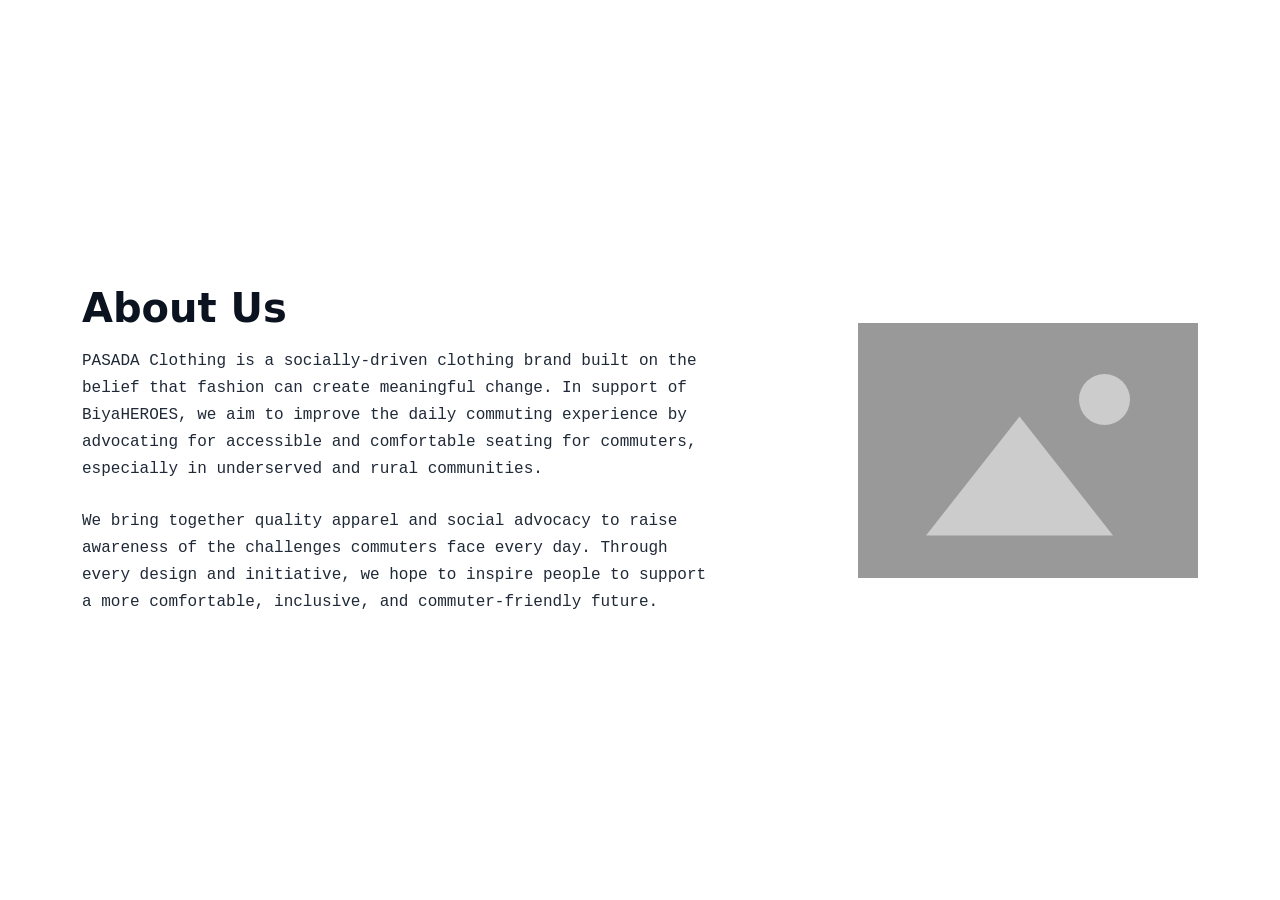
==== about.html @ 728de7fd "Added about.html for company information" ====
<!doctype html>
<html lang="en">

<head>
    <meta charset="UTF-8">
    <meta name="viewport"
          content="width=device-width, initial-scale=1.0">

    <title>About Us | PASADA</title>

    <!-- Bootstrap CSS -->
    <link
        href="https://cdn.jsdelivr.net/npm/bootstrap@5.3.9/dist/css/bootstrap.min.css"
        rel="stylesheet">

    <!-- Bootstrap Icons -->
    <link
        rel="stylesheet"
        href="https://cdn.jsdelivr.net/npm/bootstrap-icons@1.13.1/font/bootstrap-icons.min.css">

    <!-- Custom CSS -->
    <link rel="stylesheet" href="css/style.css">

</head>

<body class="d-flex flex-column min-vh-100">

    <!-- HEADER -->
    <div id="site-header"></div>


    <!-- MAIN CONTENT -->
    <main class="flex-grow-1 d-flex align-items-center py-5">

        <!-- About Us Section -->
        <section class="about-section container">

            <div class="row align-items-center justify-content-between g-4 g-lg-5">

                <!-- Left: About Us Copy -->
                <div class="col-12 col-md-7">

                    <h1 class="fw-bold mb-3" style="color: #0c1320;">About Us</h1>

                    <p class="font-monospace mb-4" style="line-height: 1.7; color: #1f2937;">
                        PASADA Clothing is a socially-driven clothing brand built on the belief that fashion can create meaningful change. In support of BiyaHEROES, we aim to improve the daily commuting experience by advocating for accessible and comfortable seating for commuters, especially in underserved and rural communities.
                    </p>

                    <p class="font-monospace mb-0" style="line-height: 1.7; color: #1f2937;">
                        We bring together quality apparel and social advocacy to raise awareness of the challenges commuters face every day. Through every design and initiative, we hope to inspire people to support a more comfortable, inclusive, and commuter-friendly future.
                    </p>

                </div>

                <!-- Right: Image Placeholder -->
                <div class="col-12 col-md-4">
                    <div class="ratio ratio-4x3 mx-auto" style="max-width: 360px; background-color: #999999;">
                        <svg viewBox="0 0 200 150" class="w-100 h-100" xmlns="http://www.w3.org/2000/svg">
                            <rect width="200" height="150" fill="#999999"/>
                            <circle cx="145" cy="45" r="15" fill="#cccccc"/>
                            <polygon points="40,125 95,55 150,125" fill="#cccccc"/>
                        </svg>
                    </div>
                </div>

            </div>

        </section>

    </main>


    <!-- FOOTER -->
    <div id="site-footer"></div>


    <!-- Bootstrap JavaScript -->
    <script
        src="https://cdn.jsdelivr.net/npm/bootstrap@5.3.9/dist/js/bootstrap.bundle.min.js">
    </script>

    <!-- Shared Components JavaScript -->
    <script src="js/components.js"></script>

</body>
</html>
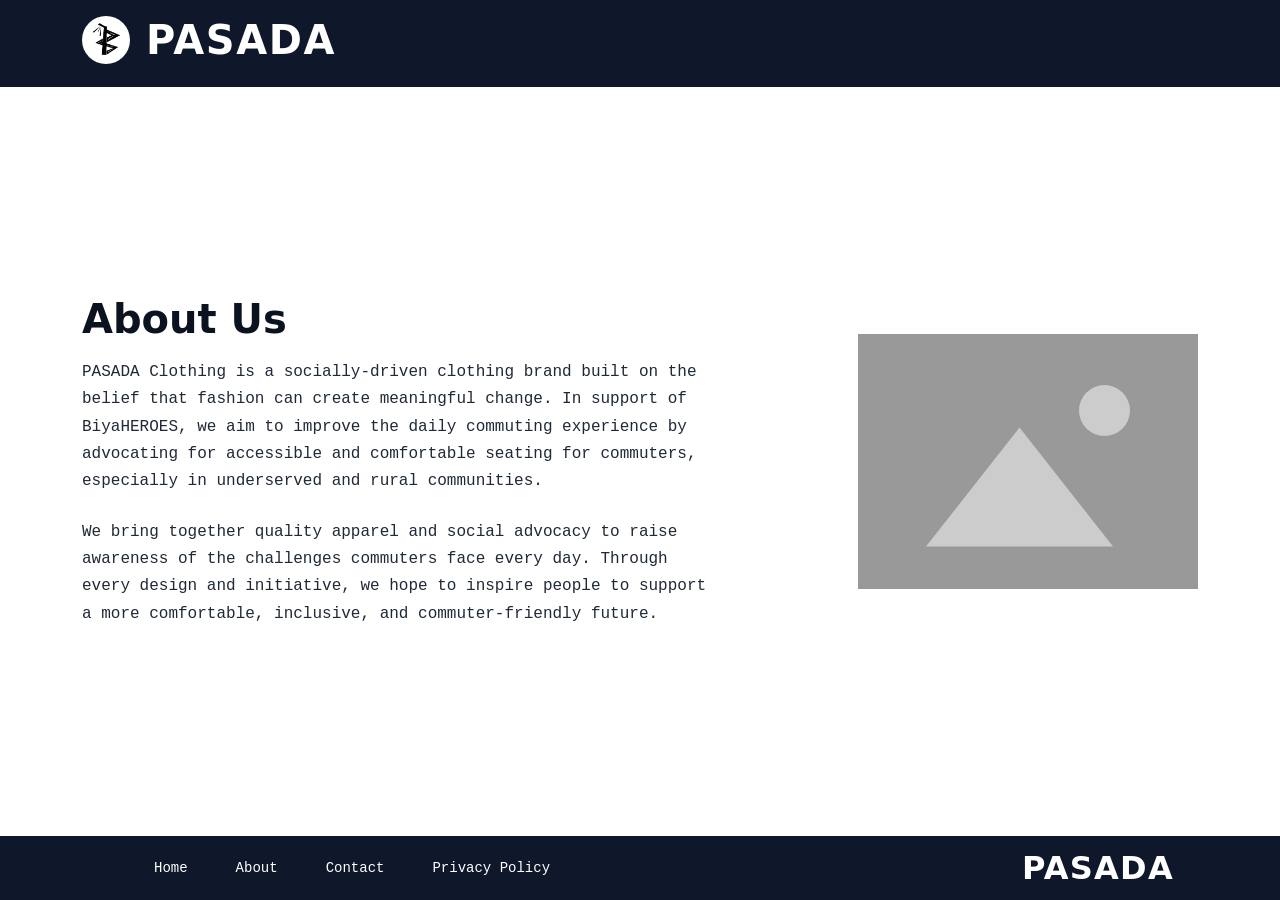
==== commit c0d04aee: "added header and footer" ====
--- a/about.html
+++ b/about.html
@@ -6,7 +6,7 @@
     <meta name="viewport"
           content="width=device-width, initial-scale=1.0">
 
-    <title>About Us | PASADA</title>
+    <title>Home | PASADA</title>
 
     <!-- Bootstrap CSS -->
     <link
@@ -26,8 +26,16 @@
 <body class="d-flex flex-column min-vh-100">
 
     <!-- HEADER -->
-    <div id="site-header"></div>
-
+    <header id="site-header" class="py-3" style="background-color: #0F172A;">
+        <div class="container">
+            <a href="#" class="d-inline-flex align-items-center gap-3 text-decoration-none text-white">
+               <!-- Brand Logo -->
+                <img src="logo.png" alt="PASADA Logo" class="rounded-circle bg-white flex-shrink-0 p-1" style="width: 48px; height: 48px; object-fit: contain;">
+                <!-- Brand Title -->
+                <span class="fw-bold fs-1 lh-1" style="letter-spacing: 0.04em;">PASADA</span>
+            </a>
+        </div>
+    </header>
 
     <!-- MAIN CONTENT -->
     <main class="flex-grow-1 d-flex align-items-center py-5">
@@ -69,9 +77,8 @@
 
     </main>
 
-
     <!-- FOOTER -->
-    <div id="site-footer"></div>
+    <div id="site-footer" data-include="footer.html"></div>
 
 
     <!-- Bootstrap JavaScript -->
@@ -82,5 +89,14 @@
     <!-- Shared Components JavaScript -->
     <script src="js/components.js"></script>
 
+    <!-- Load footer.html -->
+    <script>
+        fetch('footer.html')
+            .then(response => response.text())
+            .then(data => {
+                document.getElementById('site-footer').innerHTML = data;
+            });
+    </script>
+
 </body>
 </html>
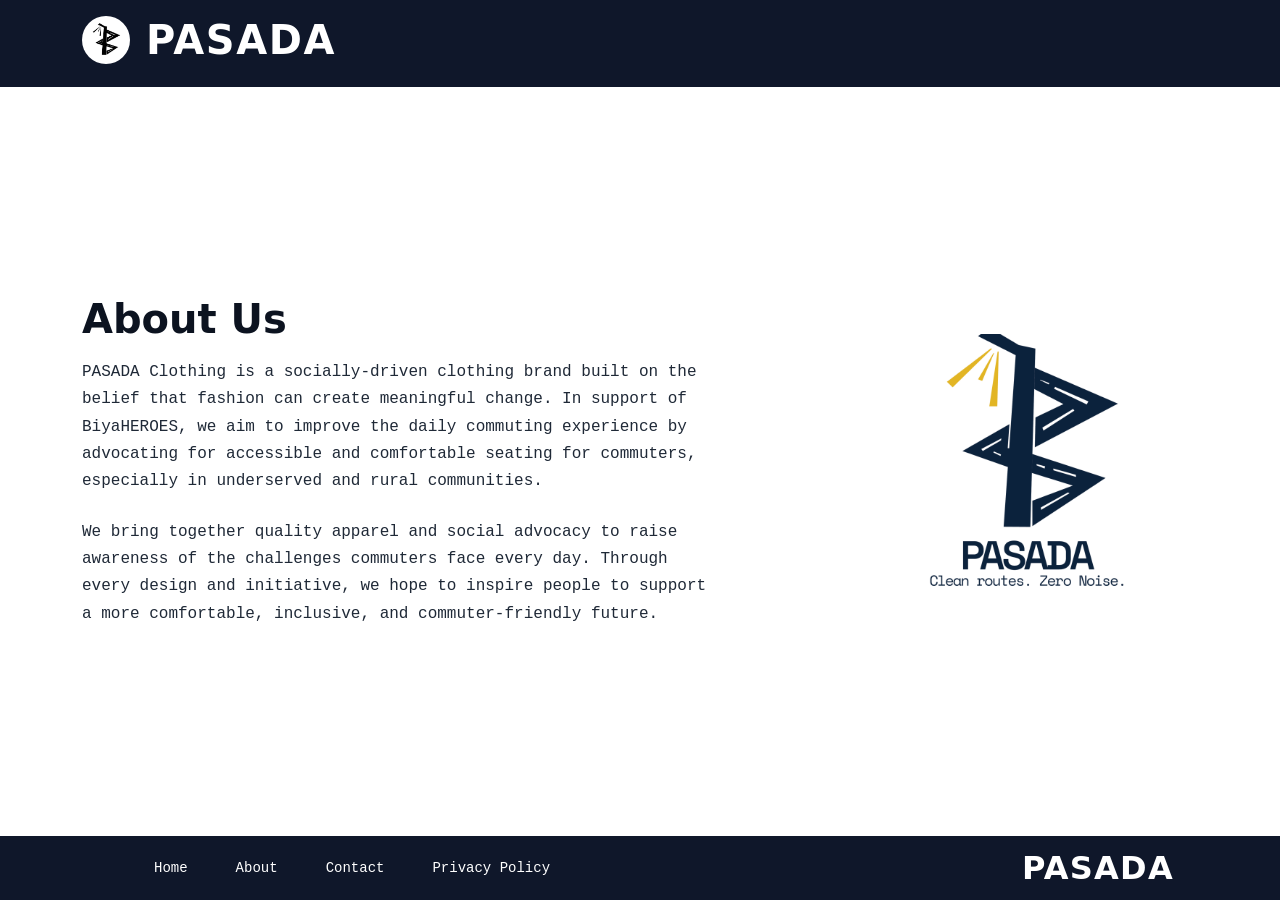
==== commit d1ea6235: "Updated the image and tab title" ====
--- a/about.html
+++ b/about.html
@@ -6,7 +6,7 @@
     <meta name="viewport"
           content="width=device-width, initial-scale=1.0">
 
-    <title>Home | PASADA</title>
+    <title>About | PASADA</title>
 
     <!-- Bootstrap CSS -->
     <link
@@ -60,18 +60,16 @@
 
                 </div>
 
-                <!-- Right: Image Placeholder -->
+                <!-- Right: About Us Image -->
                 <div class="col-12 col-md-4">
-                    <div class="ratio ratio-4x3 mx-auto" style="max-width: 360px; background-color: #999999;">
-                        <svg viewBox="0 0 200 150" class="w-100 h-100" xmlns="http://www.w3.org/2000/svg">
-                            <rect width="200" height="150" fill="#999999"/>
-                            <circle cx="145" cy="45" r="15" fill="#cccccc"/>
-                            <polygon points="40,125 95,55 150,125" fill="#cccccc"/>
-                        </svg>
-                    </div>
+                     <div class="ratio ratio-4x3 mx-auto" style="max-width: 400px;">
+                        <img
+                            src="logo-contact.png"
+                            alt="PASADA Clothing and Commuter Advocacy"
+                            class="img-fluid w-100 h-100 rounded"
+                            style="object-fit: cover;">
+                     </div>
                 </div>
-
-            </div>
 
         </section>
 
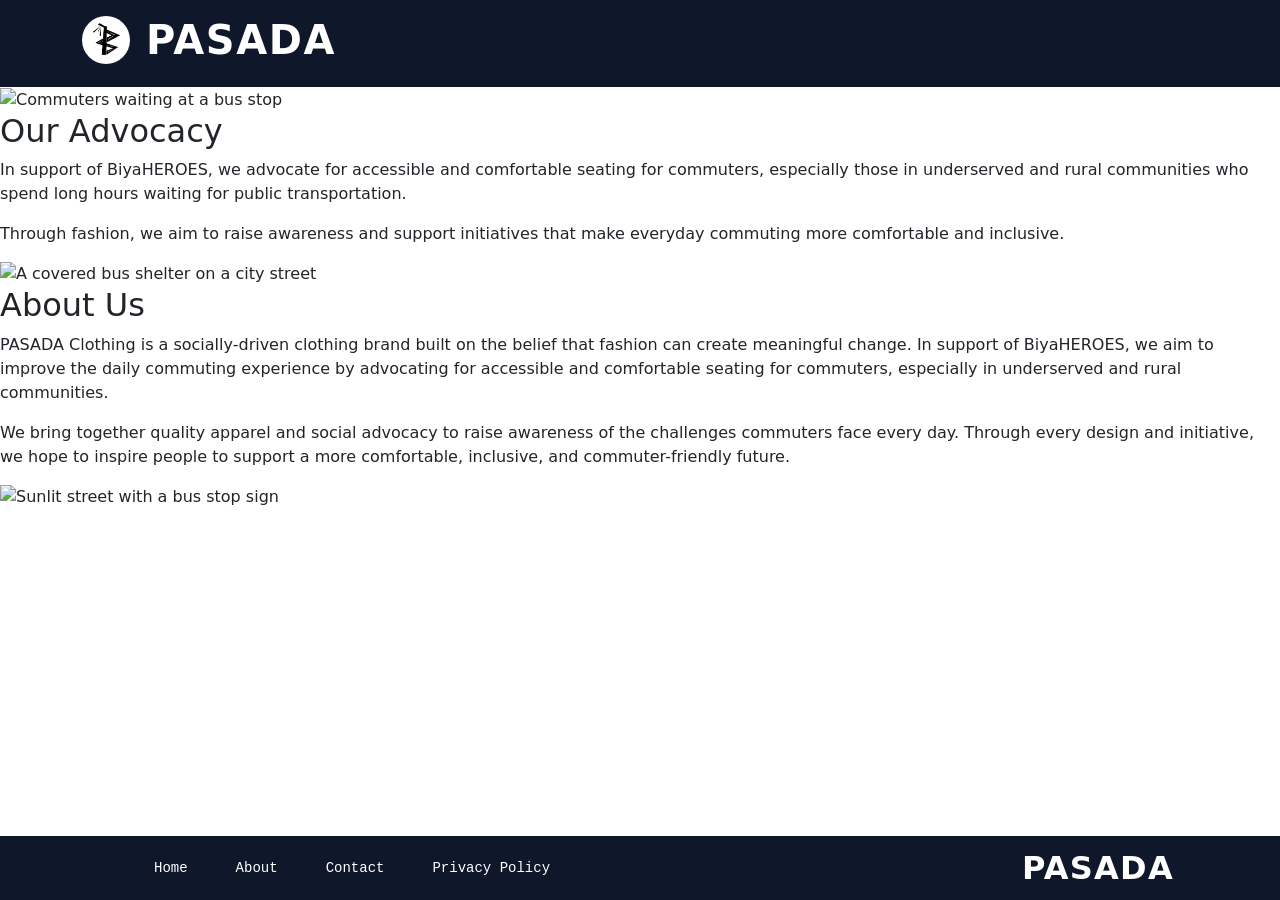
==== commit 48b405ed: "Refactor about.html structure and content" ====
--- a/about.html
+++ b/about.html
@@ -3,98 +3,75 @@
 
 <head>
     <meta charset="UTF-8">
-    <meta name="viewport"
-          content="width=device-width, initial-scale=1.0">
+    <meta name="viewport" content="width=device-width, initial-scale=1.0">
 
     <title>About | PASADA</title>
 
     <!-- Bootstrap CSS -->
-    <link
-        href="https://cdn.jsdelivr.net/npm/bootstrap@5.3.9/dist/css/bootstrap.min.css"
-        rel="stylesheet">
+    <link href="https://cdn.jsdelivr.net/npm/bootstrap@5.3.9/dist/css/bootstrap.min.css" rel="stylesheet">
 
     <!-- Bootstrap Icons -->
-    <link
-        rel="stylesheet"
-        href="https://cdn.jsdelivr.net/npm/bootstrap-icons@1.13.1/font/bootstrap-icons.min.css">
+    <link rel="stylesheet" href="https://cdn.jsdelivr.net/npm/bootstrap-icons@1.13.1/font/bootstrap-icons.min.css">
+
+    <!-- Fonts: Space Grotesk + Space Mono -->
+    <link rel="preconnect" href="https://fonts.googleapis.com">
+    <link rel="preconnect" href="https://fonts.gstatic.com" crossorigin>
+    <link href="https://fonts.googleapis.com/css2?family=Space+Grotesk:wght@300..700&family=Space+Mono:ital,wght@0,400;0,700;1,400;1,700&display=swap" rel="stylesheet">
 
     <!-- Custom CSS -->
-    <link rel="stylesheet" href="css/style.css">
+    <link rel="stylesheet" href="style.css">
 
 </head>
 
 <body class="d-flex flex-column min-vh-100">
 
     <!-- HEADER -->
-    <header id="site-header" class="py-3" style="background-color: #0F172A;">
-        <div class="container">
-            <a href="#" class="d-inline-flex align-items-center gap-3 text-decoration-none text-white">
-               <!-- Brand Logo -->
-                <img src="logo.png" alt="PASADA Logo" class="rounded-circle bg-white flex-shrink-0 p-1" style="width: 48px; height: 48px; object-fit: contain;">
-                <!-- Brand Title -->
-                <span class="fw-bold fs-1 lh-1" style="letter-spacing: 0.04em;">PASADA</span>
-            </a>
-        </div>
-    </header>
+    <header id="site-header" data-variant="circle"></header>
 
     <!-- MAIN CONTENT -->
-    <main class="flex-grow-1 d-flex align-items-center py-5">
+    <main class="flex-grow-1">
 
-        <!-- About Us Section -->
-        <section class="about-section container">
+        <!-- OUR ADVOCACY -->
+        <section class="advocacy">
+            <div class="page-container">
+                <div class="advocacy-grid">
+                    <img src="images/advocacy-left.png" alt="Commuters waiting at a bus stop" class="adv-left" loading="lazy">
 
-            <div class="row align-items-center justify-content-between g-4 g-lg-5">
+                    <div class="advocacy-text">
+                        <h2>Our Advocacy</h2>
+                        <p>In support of BiyaHEROES, we advocate for accessible and comfortable seating for commuters, especially those in underserved and rural communities who spend long hours waiting for public transportation.</p>
+                        <p>Through fashion, we aim to raise awareness and support initiatives that make everyday commuting more comfortable and inclusive.</p>
+                    </div>
 
-                <!-- Left: About Us Copy -->
-                <div class="col-12 col-md-7">
+                    <img src="images/advocacy-right.png" alt="A covered bus shelter on a city street" class="adv-right" loading="lazy">
+                </div>
+            </div>
+        </section>
 
-                    <h1 class="fw-bold mb-3" style="color: #0c1320;">About Us</h1>
-
-                    <p class="font-monospace mb-4" style="line-height: 1.7; color: #1f2937;">
-                        PASADA Clothing is a socially-driven clothing brand built on the belief that fashion can create meaningful change. In support of BiyaHEROES, we aim to improve the daily commuting experience by advocating for accessible and comfortable seating for commuters, especially in underserved and rural communities.
-                    </p>
-
-                    <p class="font-monospace mb-0" style="line-height: 1.7; color: #1f2937;">
-                        We bring together quality apparel and social advocacy to raise awareness of the challenges commuters face every day. Through every design and initiative, we hope to inspire people to support a more comfortable, inclusive, and commuter-friendly future.
-                    </p>
-
+        <!-- ABOUT US -->
+        <section class="about">
+            <div class="page-container">
+                <div class="about-grid">
+                    <div>
+                        <h2>About Us</h2>
+                        <p>PASADA Clothing is a socially-driven clothing brand built on the belief that fashion can create meaningful change. In support of BiyaHEROES, we aim to improve the daily commuting experience by advocating for accessible and comfortable seating for commuters, especially in underserved and rural communities.</p>
+                        <p>We bring together quality apparel and social advocacy to raise awareness of the challenges commuters face every day. Through every design and initiative, we hope to inspire people to support a more comfortable, inclusive, and commuter-friendly future.</p>
+                    </div>
+                    <img src="images/about-us.png" alt="Sunlit street with a bus stop sign" loading="lazy">
                 </div>
-
-                <!-- Right: About Us Image -->
-                <div class="col-12 col-md-4">
-                     <div class="ratio ratio-4x3 mx-auto" style="max-width: 400px;">
-                        <img
-                            src="logo-contact.png"
-                            alt="PASADA Clothing and Commuter Advocacy"
-                            class="img-fluid w-100 h-100 rounded"
-                            style="object-fit: cover;">
-                     </div>
-                </div>
-
+            </div>
         </section>
 
     </main>
 
     <!-- FOOTER -->
-    <div id="site-footer" data-include="footer.html"></div>
-
+    <footer id="site-footer"></footer>
 
     <!-- Bootstrap JavaScript -->
-    <script
-        src="https://cdn.jsdelivr.net/npm/bootstrap@5.3.9/dist/js/bootstrap.bundle.min.js">
-    </script>
+    <script src="https://cdn.jsdelivr.net/npm/bootstrap@5.3.9/dist/js/bootstrap.bundle.min.js"></script>
 
-    <!-- Shared Components JavaScript -->
-    <script src="js/components.js"></script>
-
-    <!-- Load footer.html -->
-    <script>
-        fetch('footer.html')
-            .then(response => response.text())
-            .then(data => {
-                document.getElementById('site-footer').innerHTML = data;
-            });
-    </script>
+    <!-- Shared Components (header + footer) -->
+    <script src="components.js"></script>
 
 </body>
 </html>
--- a/style.css
+++ b/style.css
@@ -0,0 +1,31 @@
+:root {
+    --primary: #0F172A;
+    --secondary: #E3B624;
+    --secondary2: #64748B;
+    --neutral: #FFFFFF;
+}
+  
+.pasada-nav {
+    background: var(--primary);
+    color: var(--neutral);
+    text-decoration: none;
+    letter-spacing: 0.04em;
+    font-family: "Space Grotesk", Arial, Helvetica, sans-serif;
+}
+
+.drawer-body {
+    background-color: var(--primary);
+  }
+
+.drawer-header {
+    background: var(--primary);
+}
+
+.pasada-body {
+    color: var(--primary);
+    font-family: "Space Mono", Arial, Helvetica, sans-serif;
+}
+
+body {
+    background: var(--neutral);
+  }
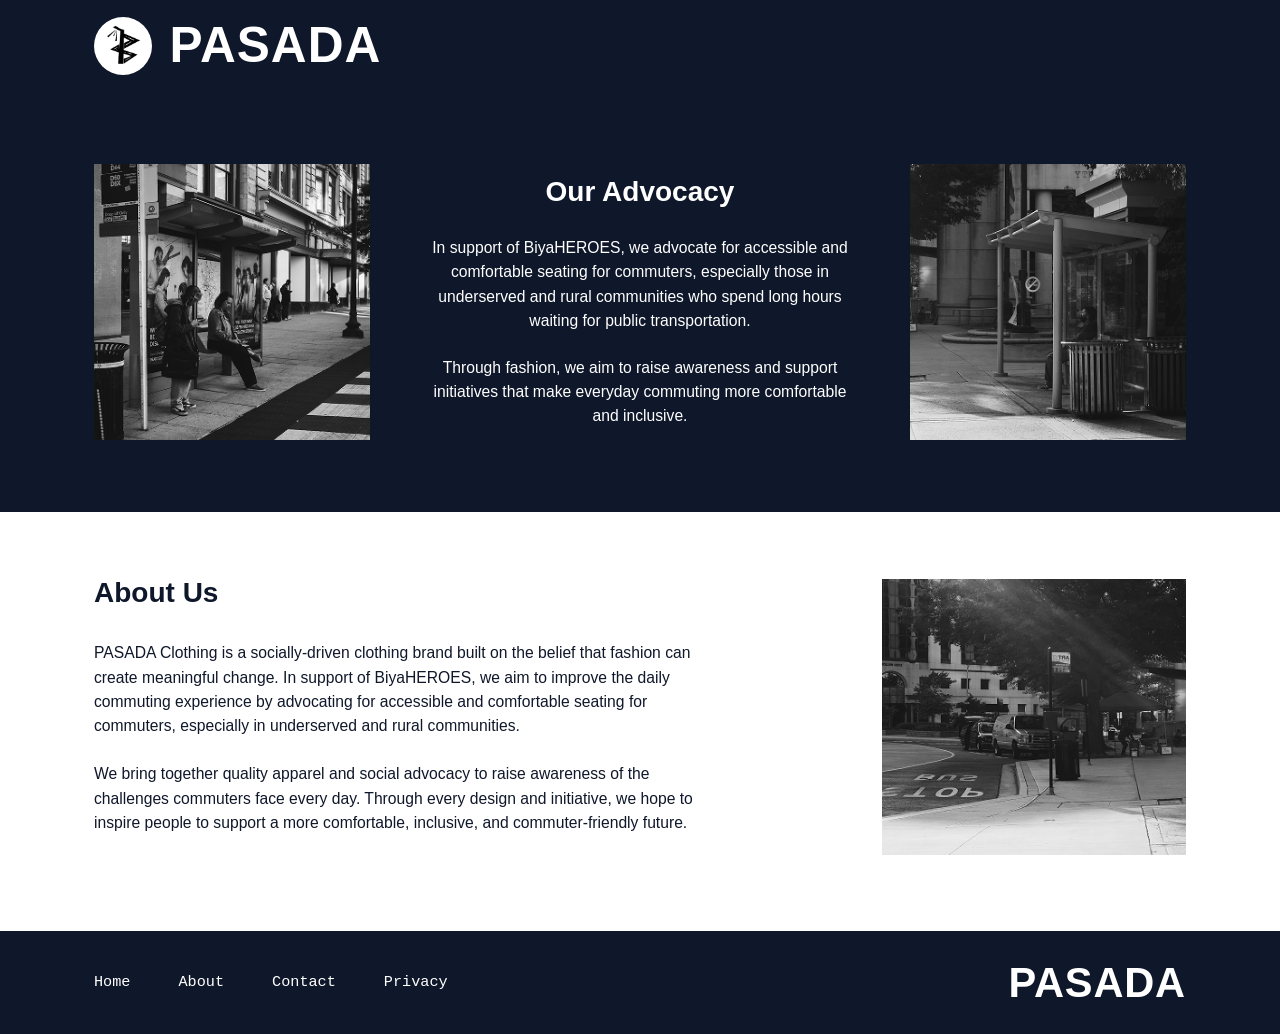
==== commit 57aa701e: "Update image source paths in about.html" ====
--- a/about.html
+++ b/about.html
@@ -35,7 +35,7 @@
         <section class="advocacy">
             <div class="page-container">
                 <div class="advocacy-grid">
-                    <img src="images/advocacy-left.png" alt="Commuters waiting at a bus stop" class="adv-left" loading="lazy">
+                    <img src="advocacy-left.png" alt="Commuters waiting at a bus stop" class="adv-left" loading="lazy">
 
                     <div class="advocacy-text">
                         <h2>Our Advocacy</h2>
@@ -43,7 +43,7 @@
                         <p>Through fashion, we aim to raise awareness and support initiatives that make everyday commuting more comfortable and inclusive.</p>
                     </div>
 
-                    <img src="images/advocacy-right.png" alt="A covered bus shelter on a city street" class="adv-right" loading="lazy">
+                    <img src="advocacy-right.png" alt="A covered bus shelter on a city street" class="adv-right" loading="lazy">
                 </div>
             </div>
         </section>
@@ -57,7 +57,7 @@
                         <p>PASADA Clothing is a socially-driven clothing brand built on the belief that fashion can create meaningful change. In support of BiyaHEROES, we aim to improve the daily commuting experience by advocating for accessible and comfortable seating for commuters, especially in underserved and rural communities.</p>
                         <p>We bring together quality apparel and social advocacy to raise awareness of the challenges commuters face every day. Through every design and initiative, we hope to inspire people to support a more comfortable, inclusive, and commuter-friendly future.</p>
                     </div>
-                    <img src="images/about-us.png" alt="Sunlit street with a bus stop sign" loading="lazy">
+                    <img src="about-us.png" alt="Sunlit street with a bus stop sign" loading="lazy">
                 </div>
             </div>
         </section>
--- a/style.css
+++ b/style.css
@@ -1,31 +1,330 @@
 :root {
-    --primary: #0F172A;
-    --secondary: #E3B624;
-    --secondary2: #64748B;
+    --primary: #0F172A;     /* navy */
+    --secondary: #E3B624;   /* gold */
+    --secondary2: #64748B;  /* slate */
     --neutral: #FFFFFF;
-}
-  
-.pasada-nav {
+    --gray-100: #E5E7EB;    /* form fields */
+    --gray-200: #D9D9D9;    /* sidebar, avatars */
+    --gray-300: #D0D0D0;    /* size / qty buttons */
+    --gray-500: #9B9B9B;    /* image placeholders */
+
+    --font-sans: "Space Grotesk", Arial, Helvetica, sans-serif;
+    --font-mono: "Space Mono", "Courier New", monospace;
+}
+
+*, *::before, *::after { box-sizing: border-box; }
+
+body {
+    margin: 0;
+    background: var(--neutral);
+    color: var(--primary);
+    font-family: var(--font-sans);
+}
+
+.font-mono { font-family: var(--font-mono); }
+.text-slate { color: var(--secondary2); }
+
+.page-container {
+    width: 100%;
+    max-width: 1140px;
+    margin-inline: auto;
+    padding-inline: 1.5rem;
+}
+
+/* ---------- Header (all pages except Home) ---------- */
+.site-header {
     background: var(--primary);
     color: var(--neutral);
+}
+.site-header .brand {
+    display: inline-flex;
+    align-items: center;
+    gap: 1.1rem;
+    padding-block: 1.05rem;
+    color: inherit;
     text-decoration: none;
-    letter-spacing: 0.04em;
-    font-family: "Space Grotesk", Arial, Helvetica, sans-serif;
-}
-
-.drawer-body {
-    background-color: var(--primary);
-  }
-
-.drawer-header {
+}
+.brand-circle {
+    width: 58px; height: 58px;
+    border-radius: 50%;
+    background: #fff;
+    padding: 5px;
+    object-fit: contain;
+    flex-shrink: 0;
+}
+.brand-mark { height: 52px; width: auto; flex-shrink: 0; }
+.brand-word {
+    font-weight: 700;
+    font-size: clamp(2rem, 4.2vw, 3.1rem);
+    line-height: 1;
+    letter-spacing: .02em;
+}
+
+/* ---------- Header (Home – floats over hero) ---------- */
+.home-header {
+    position: absolute;
+    z-index: 3;
+    top: 2.5rem;
+    left: max(1.5rem, calc((100vw - 1140px) / 2 + 1.5rem));
+    right: 1.5rem;
+    max-width: 523px;
     background: var(--primary);
-}
-
-.pasada-body {
+    color: #fff;
+    display: flex;
+    align-items: center;
+    justify-content: space-between;
+    gap: 1rem;
+    padding: 1rem 2rem;
+}
+.home-header .brand { display: inline-flex; align-items: center; gap: .75rem; color: inherit; text-decoration: none; }
+.home-header .brand-mark { height: 46px; }
+.home-header .brand-word { font-size: 2.1rem; }
+.search-pill {
+    display: flex; align-items: center; gap: .5rem;
+    background: #fff; border-radius: 999px;
+    padding: .35rem .9rem;
+    flex: 1 1 180px; min-width: 0; max-width: 200px;
+}
+.search-pill i { color: var(--primary); font-size: .95rem; }
+.search-pill input {
+    border: 0; outline: 0; background: transparent; width: 100%;
+    font: 400 .72rem var(--font-sans); color: var(--primary);
+}
+@media (max-width: 575.98px) {
+    .home-header { top: 1rem; padding: .75rem 1rem; flex-wrap: wrap; }
+    .home-header .brand-word { font-size: 1.6rem; }
+    .search-pill { max-width: none; flex-basis: 100%; }
+}
+
+/* ---------- Footer ---------- */
+.site-footer {
+    background: var(--primary);
+    color: #fff;
+    margin-top: auto;
+}
+.site-footer .footer-inner {
+    display: flex; align-items: center; justify-content: space-between;
+    flex-wrap: wrap; gap: 1rem;
+    padding-block: 1.9rem;
+}
+.footer-nav { display: flex; flex-wrap: wrap; gap: 1.5rem 3rem; font-family: var(--font-mono); font-size: .95rem; }
+.footer-nav a, .footer-word { color: #fff; text-decoration: none; }
+.footer-nav a:hover { text-decoration: underline; }
+.footer-word { font-weight: 700; font-size: 2.6rem; line-height: 1; letter-spacing: .02em; }
+@media (max-width: 767.98px) {
+    .site-footer .footer-inner { flex-direction: column; text-align: center; }
+    .footer-nav { justify-content: center; gap: 1rem 1.75rem; }
+}
+
+/* HOME */
+.hero {
+    position: relative;
+    overflow: hidden;
+    color: #fff;
+    isolation: isolate;
+    padding: 9.5rem 0 3.25rem;
+}
+.hero::before {                      /* blurred B&W photo */
+    content: "";
+    position: absolute; inset: -20px;
+    background: url("street-bus-stop.png") center / cover no-repeat;
+    filter: blur(5px);
+    z-index: -2;
+}
+.hero::after {                       /* navy tint */
+    content: "";
+    position: absolute; inset: 0;
+    background: rgba(15, 23, 42, .62);
+    z-index: -1;
+}
+.hero-products { display: flex; justify-content: center; gap: 3rem; flex-wrap: wrap; }
+.hero-product { flex: 1 1 260px; max-width: 460px; text-align: center; color: #fff; text-decoration: none; }
+.hero-product img { height: 270px; width: auto; max-width: 100%; object-fit: contain; margin-bottom: 1.25rem; }
+.hero-product h1, .hero-product h2 { font-size: clamp(1.4rem, 2.4vw, 1.75rem); font-weight: 500; margin: 0 0 .15rem; }
+.hero-product p { font-family: var(--font-mono); font-size: 1.05rem; margin: 0; }
+.hero-product:hover img { transform: translateY(-4px); }
+.hero-product img { transition: transform .2s ease; }
+
+.tagline {
+    position: relative;
+    min-height: 360px;
+    display: flex; align-items: center;
+    color: #fff;
+    background: #111 url("tagline-jeepney.png") center / cover no-repeat;
+}
+.tagline h2 { font-size: 1.4rem; font-weight: 700; margin: 0; }
+
+.section-title {
+    text-align: center;
+    font-weight: 700;
+    font-size: 1.45rem;
     color: var(--primary);
-    font-family: "Space Mono", Arial, Helvetica, sans-serif;
-}
-
-body {
-    background: var(--neutral);
-  }+    margin: 0 0 3rem;
+}
+
+.featured { padding: 4.5rem 0 2.5rem; }
+.featured-grid { display: grid; grid-template-columns: repeat(3, 1fr); gap: 2rem; }
+.featured-item { display: block; color: inherit; text-decoration: none; max-width: 260px; margin-inline: auto; width: 100%; }
+.featured-item img { width: 100%; aspect-ratio: 1 / 1.05; object-fit: contain; margin-bottom: 1.25rem; }
+.featured-item h3 { font-family: var(--font-mono); font-weight: 700; font-size: 1.1rem; margin: 0 0 .15rem; }
+.featured-item p { color: var(--secondary2); font-size: .8rem; margin: 0; line-height: 1.5; }
+.featured-item:hover h3 { text-decoration: underline; }
+@media (max-width: 767.98px) { .featured-grid { grid-template-columns: 1fr; gap: 2.5rem; } }
+
+.categories { padding: 2.5rem 0 3rem; }
+.category-grid { display: grid; grid-template-columns: repeat(4, 1fr); gap: 2rem; text-align: center; }
+.category-item { color: var(--primary); text-decoration: none; }
+.category-item img { height: 120px; width: auto; margin-bottom: 1rem; }
+.category-item span { display: block; font-size: 1.05rem; }
+.category-item:hover span { text-decoration: underline; }
+@media (max-width: 575.98px) { .category-grid { grid-template-columns: repeat(2, 1fr); } }
+
+.promo {
+    position: relative;
+    max-width: 865px;
+    margin: 0 auto 4.5rem;
+    color: #fff;
+    min-height: 240px;
+    background: var(--primary);
+}
+.promo img { width: 100%; height: 100%; min-height: 240px; object-fit: cover; object-position: right center; display: block; position: absolute; inset: 0; }
+.promo-text { position: relative; padding: 4.5rem 2rem 1.5rem 2rem; }
+.promo-text { display: flex; flex-direction: column; justify-content: flex-end; min-height: 335px; }
+.promo-text h2 { font-size: 1.6rem; font-weight: 700; margin: 0; }
+.promo-text p { font-family: var(--font-mono); font-size: 1.05rem; margin: 0; }
+@media (max-width: 767.98px) { .promo { margin-inline: 1.5rem; } .promo-text { min-height: 240px; padding-top: 3rem; } }
+
+/* Advocacy + About (Home bottom & About page) */
+.advocacy { background: var(--primary); color: #fff; padding: 4.5rem 0; }
+.advocacy-grid {
+    display: grid; align-items: center; gap: 3.5rem;
+    grid-template-columns: 276px 1fr 276px;
+}
+.advocacy-grid img { width: 100%; aspect-ratio: 1; object-fit: cover; display: block; }
+.advocacy-grid .adv-left  { object-position: 30% 50%; }
+.advocacy-grid .adv-right { object-position: 28% 50%; }
+.advocacy-text { text-align: center; max-width: 420px; margin-inline: auto; }
+.advocacy-text h2 { font-size: 1.75rem; font-weight: 700; margin: 0 0 1.75rem; }
+.advocacy-text p { font-size: .98rem; line-height: 1.55; margin: 0 0 1.4rem; }
+.advocacy-text p:last-child { margin-bottom: 0; }
+@media (max-width: 991.98px) {
+    .advocacy-grid { grid-template-columns: 1fr; }
+    .advocacy-grid img { max-width: 320px; margin-inline: auto; }
+    .advocacy-grid .adv-left { order: 2; }
+    .advocacy-text { order: 1; }
+    .advocacy-grid .adv-right { order: 3; }
+}
+
+.about { padding: 4rem 0 4.5rem; }
+.about-grid { display: grid; grid-template-columns: 1fr 304px; gap: 4rem; align-items: center; }
+.about-grid h2 { font-size: 1.75rem; font-weight: 700; margin: 0 0 2rem; }
+.about-grid p { font-size: .98rem; line-height: 1.55; margin: 0 0 1.5rem; max-width: 600px; }
+.about-grid img { width: 100%; aspect-ratio: 304 / 276; object-fit: cover; object-position: 60% 50%; display: block; }
+@media (max-width: 767.98px) { .about-grid { grid-template-columns: 1fr; } .about-grid img { max-width: 320px; } }
+
+/* PRODUCT PAGE */
+.product-layout { display: grid; grid-template-columns: minmax(0, 1fr) 265px; flex: 1 0 auto; }
+.product-main { padding: 2.5rem 2.5rem 3rem max(1.5rem, calc((100vw - 1140px) / 2 + 1.5rem)); }
+.product-top { display: grid; grid-template-columns: 290px 1fr; gap: 3rem; align-items: start; margin-bottom: 2.75rem; }
+.product-photo img { width: 100%; height: auto; display: block; }
+.product-info h1 { font-size: clamp(2rem, 3.4vw, 2.5rem); font-weight: 700; margin: .5rem 0 0; color: #000; }
+.product-price { font-family: var(--font-mono); font-size: 1.9rem; margin: .1rem 0 1rem; color: #000; }
+
+.size-group { display: flex; gap: 4px; margin-bottom: 1.9rem; }
+.size-group label, .qty-box {
+    background: var(--gray-300);
+    font-family: var(--font-mono); font-size: 1.05rem;
+    min-width: 94px; height: 34px;
+    display: inline-flex; align-items: center; justify-content: center;
+    cursor: pointer; user-select: none; margin: 0;
+}
+.size-group input { position: absolute; opacity: 0; width: 1px; height: 1px; pointer-events: none; }
+.size-group { position: relative; }
+.size-group input:checked + label { background: var(--primary); color: #fff; }
+.size-group input:focus-visible + label { outline: 3px solid var(--secondary); outline-offset: 2px; }
+.qty-box { cursor: default; justify-content: space-between; padding: 0 .6rem; min-width: 94px; }
+.qty-box button { background: none; border: 0; padding: 0 .25rem; font: inherit; line-height: 1; cursor: pointer; color: inherit; }
+.qty-box output { min-width: 1.2em; text-align: center; }
+
+.btn-row { display: flex; flex-wrap: wrap; gap: 1.1rem; margin: 1.2rem 0 .6rem; }
+.btn-pasada {
+    font-family: var(--font-mono); font-size: 1.05rem;
+    border: 2px solid #000; border-radius: 0;
+    padding: .35rem 1.1rem; line-height: 1.4; cursor: pointer;
+}
+.btn-cart  { background: var(--secondary2); color: #fff; }
+.btn-order { background: var(--secondary);  color: #000; }
+.btn-pasada:hover { filter: brightness(1.08); }
+.btn-pasada:focus-visible { outline: 3px solid var(--primary); outline-offset: 2px; }
+.sold { font-size: .85rem; margin: 0; color: #000; }
+.cart-msg { font-family: var(--font-mono); font-size: .85rem; min-height: 1.3em; margin: .5rem 0 0; color: var(--secondary2); }
+
+.product-main h2 { font-size: 1.75rem; font-weight: 700; margin: 0 0 .9rem; color: #000; }
+.product-details p { font-family: var(--font-mono); font-size: 1.2rem; line-height: 1.5; margin: 0; color: #000; }
+.reviews { margin-top: 1.8rem; }
+.reviews h2 { font-size: 1.5rem; }
+.rating-row { display: flex; align-items: center; gap: 1.5rem; margin: 1rem 0 1.6rem; }
+.rating-row .score { font-size: 2.4rem; font-weight: 500; line-height: 1; padding-left: .25rem; }
+.stars { display: inline-flex; gap: .2rem; color: var(--secondary); }
+.stars .off { color: var(--gray-200); }
+.rating-row .stars { font-size: 2.1rem; gap: .5rem; }
+.review-list { display: grid; grid-template-columns: repeat(2, minmax(0, 1fr)); gap: 1.5rem; }
+.review { display: flex; align-items: flex-start; gap: .9rem; }
+.avatar { width: 64px; height: 64px; border-radius: 50%; background: var(--gray-200); flex-shrink: 0; }
+.review-body { flex: 1 1 auto; min-width: 0; }
+.review-body .stars { font-size: 1.15rem; margin-bottom: .1rem; }
+.review-body p { font-family: var(--font-mono); font-size: 1.05rem; margin: .45rem 0 0; color: #000; }
+.review-photo { width: 124px; height: 90px; flex-shrink: 0; background: var(--gray-500); }
+.review-photo svg { width: 100%; height: 100%; display: block; }
+
+.product-side { background: var(--gray-200); padding: 2rem 1.5rem; text-align: center; }
+.product-side > h2 { font-family: var(--font-mono); font-weight: 400; font-size: 1rem; line-height: 1.25; margin: 0 0 2.2rem; color: #000; }
+.side-item { display: block; color: #000; text-decoration: none; margin-bottom: 2.1rem; }
+.side-item .thumb { width: 143px; height: 165px; margin: 0 auto 1rem; background: #fff; border: 1px solid #000; display: flex; align-items: center; justify-content: center; }
+.side-item .thumb img { width: 100%; height: 100%; object-fit: contain; }
+.side-item strong { display: block; font-size: 1.1rem; }
+.side-item .price { display: block; font-size: .95rem; margin: .1rem 0 .35rem; }
+.side-item .stars { font-size: .95rem; margin-bottom: .3rem; }
+.side-item .sold-sm { display: block; font-size: .78rem; }
+.side-item:hover strong { text-decoration: underline; }
+
+@media (max-width: 991.98px) {
+    .product-layout { grid-template-columns: 1fr; }
+    .product-main { padding: 2rem 1.5rem; }
+    .product-side { padding-bottom: 1rem; }
+}
+@media (max-width: 767.98px) {
+    .product-top { grid-template-columns: 1fr; gap: 1.5rem; }
+    .product-photo { max-width: 290px; }
+    .review-list { grid-template-columns: 1fr; }
+}
+
+
+.policy { padding: 4rem 0 6rem; }
+.policy h1 { text-align: center; font-weight: 700; font-size: clamp(2.5rem, 5vw, 3.6rem); color: var(--primary); margin: 0 0 4.5rem; }
+.policy-body { max-width: 960px; margin-inline: auto; }
+.policy h2 { font-family: var(--font-mono); font-weight: 700; font-size: 1.65rem; color: var(--primary); margin: 0 0 1.1rem; }
+.policy p { font-family: var(--font-mono); font-size: 1.02rem; line-height: 1.5; color: var(--primary); margin: 0 0 3rem; }
+
+/* CONTACT */
+.contact { padding: 2.5rem 0 5rem; }
+.contact h1 { text-align: center; font-weight: 700; font-size: clamp(2.5rem, 5vw, 3.6rem); color: #000; margin: 0 0 3rem; }
+.contact-grid { display: grid; grid-template-columns: 6fr 5fr; gap: 4rem; align-items: center; }
+.contact-form label { display: block; font-family: var(--font-mono); font-size: 1.05rem; margin-bottom: .55rem; color: #000; }
+.contact-form .field { margin-bottom: 1.6rem; }
+.contact-form input, .contact-form textarea {
+    width: 100%; background: var(--gray-100);
+    border: 1px solid var(--primary); border-radius: 12px;
+    padding: .6rem .9rem; font: 400 1rem var(--font-sans); color: var(--primary);
+}
+.contact-form input { height: 48px; }
+.contact-form textarea { min-height: 96px; resize: vertical; }
+.contact-form input:focus, .contact-form textarea:focus { outline: 3px solid var(--secondary); outline-offset: 1px; }
+.btn-submit {
+    background: var(--primary); color: #fff; border: 0; border-radius: 14px;
+    font-family: var(--font-mono); font-size: 1.3rem; padding: .7rem 2rem; cursor: pointer;
+}
+.btn-submit:hover { background: #1b2742; }
+.contact-logo { text-align: center; }
+.contact-logo img { width: 100%; max-width: 370px; height: auto; }
+@media (max-width: 767.98px) { .contact-grid { grid-template-columns: 1fr; gap: 2.5rem; } .contact-logo { order: -1; } .contact-logo img { max-width: 240px; } }
